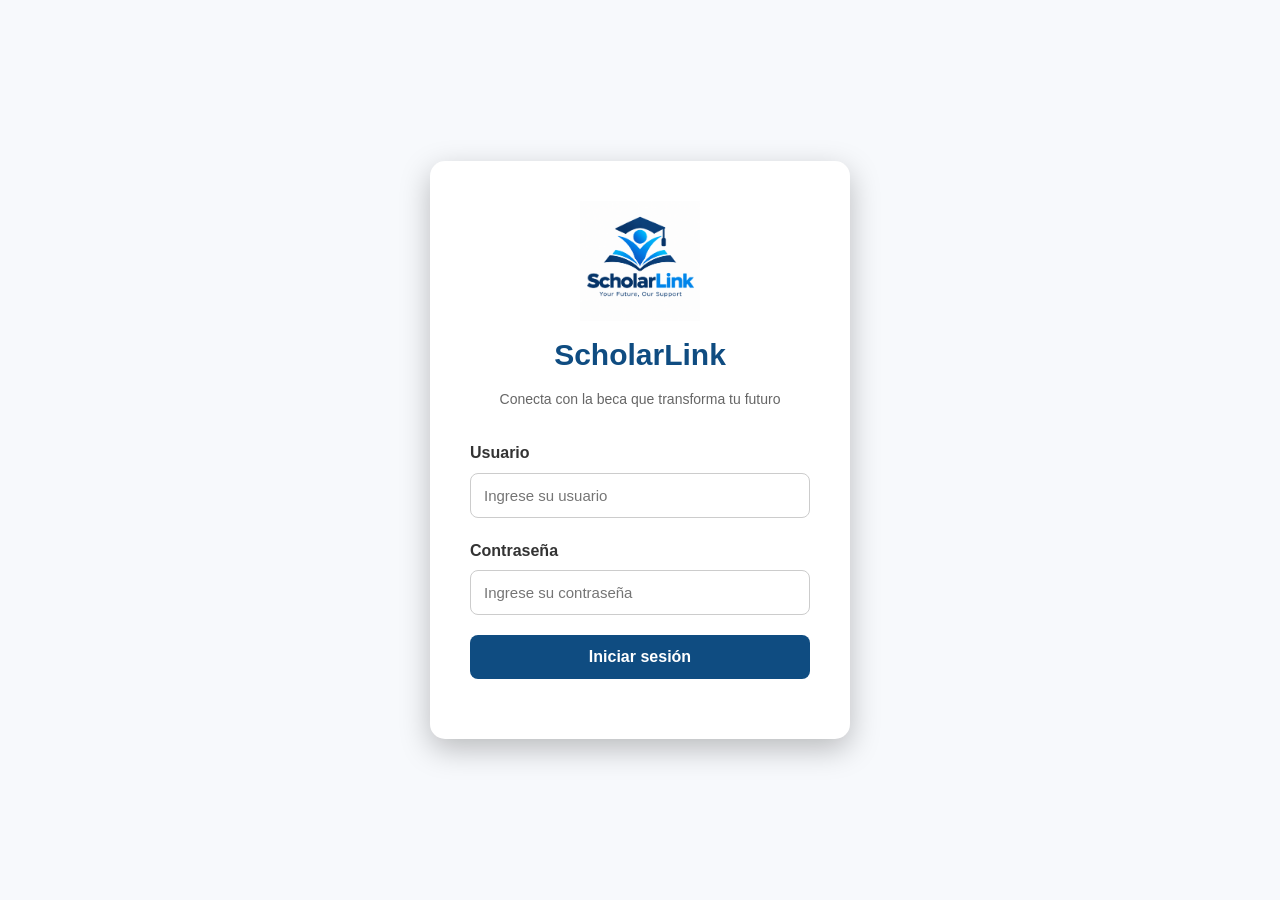
==== BECAS/gestion-becas/frontend/html/index.html @ 0f0da0cf "Agrego proyecto completo BECAS" ====
<!DOCTYPE html>
<html lang="es">
<head>
    <meta charset="UTF-8">
    <meta name="viewport" content="width=device-width, initial-scale=1.0">

    <title>ScholarLink - Inicio de Sesión</title>

    <link rel="stylesheet" href="../css/estilos.css">
</head>

<body>

    <div class="login-container">

        <div class="login-card">

            <!-- Logo de ScholarLink -->
            <div class="logo">
                <img
                    src="../img/logo-scholarlink.png"
                    alt="Logo de ScholarLink"
                >
            </div>

            <h1>ScholarLink</h1>

            <p class="subtitle">
                Conecta con la beca que transforma tu futuro
            </p>

            <form id="loginForm">

                <div class="form-group">
                    <label for="usuario">Usuario</label>

                    <input
                        type="text"
                        id="usuario"
                        placeholder="Ingrese su usuario"
                        required
                    >
                </div>

                <div class="form-group">
                    <label for="password">Contraseña</label>

                    <input
                        type="password"
                        id="password"
                        placeholder="Ingrese su contraseña"
                        required
                    >
                </div>

                <button type="submit" class="btn-primary">
                    Iniciar sesión
                </button>

            </form>

            <div id="mensaje"></div>

        </div>

    </div>

    <script src="../js/login.js"></script>

</body>
</html>
---- BECAS/gestion-becas/frontend/css/estilos.css ----
/* =====================================================
   CONFIGURACIÓN GENERAL
===================================================== */

* {
    margin: 0;
    padding: 0;
    box-sizing: border-box;
}

body {
    font-family: Arial, Helvetica, sans-serif;

    background: linear-gradient(
        135deg,
        #0f4c81,
        #1b75bb
    );

    min-height: 100vh;
}


/* =====================================================
   LOGIN
===================================================== */

.login-container {
    min-height: 100vh;

    display: flex;
    justify-content: center;
    align-items: center;

    padding: 20px;
}


/* =====================================================
   TARJETA DEL LOGIN
===================================================== */

.login-card {
    background-color: white;

    width: 100%;
    max-width: 420px;

    padding: 40px;

    border-radius: 15px;

    box-shadow:
        0 10px 30px rgba(0, 0, 0, 0.25);

    text-align: center;
}


/* =====================================================
   LOGO
===================================================== */

.logo {
    margin-bottom: 10px;
}

.logo img {
    width: 120px;
    height: 120px;

    object-fit: contain;

    display: block;

    margin: 0 auto;
}


/* =====================================================
   TÍTULO
===================================================== */

.login-card h1 {
    color: #0f4c81;

    margin-bottom: 10px;

    font-size: 30px;
}


/* =====================================================
   SUBTÍTULO
===================================================== */

.subtitle {
    color: #666;

    font-size: 14px;

    line-height: 1.5;

    margin-bottom: 30px;
}


/* =====================================================
   CAMPOS DEL FORMULARIO
===================================================== */

.form-group {
    text-align: left;

    margin-bottom: 20px;
}

.form-group label {
    display: block;

    margin-bottom: 7px;

    font-weight: bold;

    color: #333;
}

.form-group input {
    width: 100%;

    padding: 13px;

    border: 1px solid #ccc;

    border-radius: 8px;

    font-size: 15px;

    outline: none;

    transition: 0.3s;
}

.form-group input:focus {
    border-color: #1b75bb;

    box-shadow:
        0 0 5px rgba(27, 117, 187, 0.3);
}


/* =====================================================
   BOTÓN INICIAR SESIÓN
===================================================== */

.btn-primary {
    width: 100%;

    padding: 13px;

    border: none;

    border-radius: 8px;

    background-color: #0f4c81;

    color: white;

    font-size: 16px;

    font-weight: bold;

    cursor: pointer;

    transition: 0.3s;
}

.btn-primary:hover {
    background-color: #08385f;

    transform: translateY(-1px);
}


/* =====================================================
   MENSAJE
===================================================== */

#mensaje {
    margin-top: 20px;

    font-weight: bold;
}


/* =====================================================
   RESPONSIVE
===================================================== */

@media (max-width: 550px) {

    .login-container {
        padding: 15px;
    }

    .login-card {
        padding: 30px 25px;
    }

    .logo img {
        width: 100px;
        height: 100px;
    }

    .login-card h1 {
        font-size: 26px;
    }

    .subtitle {
        font-size: 13px;
    }
}


/* =====================================================
    SCHOLARLINK
   DISEÑO PRINCIPAL
===================================================== */


* {
    margin: 0;
    padding: 0;
    box-sizing: border-box;
}

html {
    scroll-behavior: smooth;
}

body {
    font-family: Arial, Helvetica, sans-serif;
    background: #f7f9fc;
    color: #1f2937;
    line-height: 1.6;
}

a {
    text-decoration: none;
    color: inherit;
}

button {
    font-family: inherit;
}



/* =====================================================
   NAVBAR
===================================================== */

.navbar {
    position: sticky;
    top: 0;
    z-index: 1000;

    background: white;

    border-bottom: 1px solid #e5e7eb;

    box-shadow: 0 2px 12px rgba(0, 0, 0, 0.05);
}

.navbar-contenido {
    width: 92%;
    max-width: 1250px;

    margin: auto;

    min-height: 76px;

    display: flex;
    align-items: center;
    justify-content: space-between;

    gap: 25px;
}



/* =====================================================
   LOGO SCHOLARLINK
===================================================== */

.logo-becatech {
    display: flex;
    align-items: center;

    gap: 8px;

    flex-shrink: 0;

    color: #173b5e;

    font-size: 21px;

    font-weight: normal;
}

.logo-becatech img {
    width: 35px;
    height: 35px;

    object-fit: contain;

    display: block;
}

.logo-becatech strong {
    color: #1261a0;
}



/* =====================================================
   MENÚ PRINCIPAL
===================================================== */

.menu-principal {
    display: flex;
    align-items: center;

    gap: 25px;
}

.menu-principal a {
    position: relative;

    padding: 26px 0;

    font-size: 14px;

    font-weight: 600;

    color: #4b5563;

    transition: color 0.3s;
}

.menu-principal a:hover,
.menu-principal a.activo {
    color: #1261a0;
}

.menu-principal a.activo::after {
    content: "";

    position: absolute;

    left: 0;
    right: 0;

    bottom: 17px;

    height: 3px;

    background: #1261a0;

    border-radius: 10px;
}



/* =====================================================
   USUARIO
===================================================== */

.usuario-menu {
    display: flex;
    align-items: center;

    gap: 12px;

    flex-shrink: 0;
}

.usuario-nombre {
    font-size: 14px;

    font-weight: bold;

    color: #374151;

    max-width: 140px;

    overflow: hidden;

    text-overflow: ellipsis;

    white-space: nowrap;
}

.btn-usuario {
    border: none;

    background: #eef5fb;

    color: #1261a0;

    padding: 9px 15px;

    border-radius: 8px;

    cursor: pointer;

    font-weight: bold;

    transition: 0.3s;
}

.btn-usuario:hover {
    background: #1261a0;

    color: white;
}



/* =====================================================
   HERO
===================================================== */

.hero {
    min-height: 530px;

    background:
        linear-gradient(
            110deg,
            #eaf5fb 0%,
            #f4fafc 55%,
            #dceff5 100%
        );

    display: flex;

    align-items: center;
}

.hero-contenido {
    width: 92%;
    max-width: 1250px;

    margin: auto;

    display: grid;

    grid-template-columns: 1.1fr 0.9fr;

    gap: 60px;

    align-items: center;
}



/* =====================================================
   HERO TEXTO
===================================================== */

.hero-texto {
    padding: 50px 0;
}

.etiqueta-hero {
    display: inline-block;

    background: white;

    color: #1261a0;

    padding: 8px 15px;

    border-radius: 30px;

    font-size: 13px;

    font-weight: bold;

    margin-bottom: 20px;

    box-shadow:
        0 4px 15px rgba(0, 0, 0, 0.05);
}

.hero h1 {
    font-size: clamp(42px, 5vw, 68px);

    line-height: 1.08;

    color: #173b5e;

    margin-bottom: 22px;
}

.hero h1 span {
    color: #138a72;
}

.hero p {
    max-width: 650px;

    color: #536577;

    font-size: 18px;

    margin-bottom: 30px;
}



/* =====================================================
   BOTONES DEL HERO
===================================================== */

.hero-botones {
    display: flex;

    gap: 15px;

    flex-wrap: wrap;
}

.btn-principal {
    display: inline-block;

    padding: 13px 23px;

    border-radius: 8px;

    background: #1261a0;

    color: white;

    font-weight: bold;

    transition: 0.3s;
}

.btn-principal:hover {
    background: #0d4777;

    transform: translateY(-2px);
}

.btn-secundario {
    display: inline-block;

    padding: 13px 23px;

    border-radius: 8px;

    background: white;

    border: 1px solid #1261a0;

    color: #1261a0;

    font-weight: bold;

    transition: 0.3s;
}

.btn-secundario:hover {
    background: #1261a0;

    color: white;
}

/* =========================================================
   BOTÓN VER CONVOCATORIAS
   ========================================================= */

.btn-ver-convocatorias {
    display: inline-flex;
    align-items: center;
    justify-content: center;

    min-width: 210px;
    padding: 14px 25px;

    background: #0797c4;
    color: #ffffff;

    border: 2px solid #0797c4;
    border-radius: 9px;

    text-decoration: none;

    font-size: 16px;
    font-weight: 700;

    cursor: pointer;

    transition: all 0.3s ease;
}

.btn-ver-convocatorias:hover {
    background: #05789d;
    border-color: #05789d;

    transform: translateY(-2px);

    box-shadow: 0 6px 15px rgba(7, 151, 196, 0.25);
}

.btn-ver-convocatorias:active {
    transform: translateY(0);
}


/* =====================================================
   HERO IMAGEN
===================================================== */

.hero-imagen {
    min-height: 390px;

    border-radius: 30px;

    background:
        linear-gradient(
            135deg,
            #1261a0,
            #138a72
        );

    position: relative;

    display: flex;

    align-items: flex-end;

    justify-content: center;

    overflow: hidden;

    box-shadow:
        0 25px 50px rgba(18, 97, 160, 0.2);
}



/* Decoración */

.hero-imagen::before {
    content: "🎓";

    position: absolute;

    top: 35px;

    left: 50%;

    transform: translateX(-50%);

    font-size: 120px;

    opacity: 0.95;
}

.hero-imagen::after {
    content: "";

    position: absolute;

    width: 300px;

    height: 300px;

    border-radius: 50%;

    border: 40px solid rgba(255,255,255,0.1);

    top: -120px;

    right: -100px;
}



/* =====================================================
   TARJETA DEL HERO
===================================================== */

.hero-tarjeta {
    position: relative;

    z-index: 2;

    width: 80%;

    margin-bottom: 30px;

    padding: 22px;

    background: rgba(255,255,255,0.96);

    border-radius: 15px;

    box-shadow:
        0 10px 30px rgba(0,0,0,0.15);

    text-align: center;
}



/* LOGO DEL HERO */

.hero-tarjeta img {
    width: 60px;

    height: 60px;

    object-fit: contain;

    display: block;

    margin: 0 auto 10px;
}

.hero-tarjeta h3 {
    color: #173b5e;

    margin: 5px 0;
}

.hero-tarjeta p {
    font-size: 14px;

    margin: 0;

    color: #667085;
}



/* =====================================================
   ESTADÍSTICAS
===================================================== */

.estadisticas {
    background: white;

    width: 92%;

    max-width: 1100px;

    margin: -35px auto 0;

    position: relative;

    z-index: 10;

    border-radius: 15px;

    box-shadow:
        0 10px 35px rgba(0,0,0,0.08);

    display: grid;

    grid-template-columns:
        repeat(4, 1fr);

    padding: 28px;
}

.estadistica {
    text-align: center;

    border-right:
        1px solid #e5e7eb;
}

.estadistica:last-child {
    border-right: none;
}

.estadistica strong {
    display: block;

    font-size: 28px;

    color: #1261a0;
}

.estadistica span {
    color: #667085;

    font-size: 13px;
}



/* =====================================================
   SECCIONES
===================================================== */

.seccion {
    width: 92%;

    max-width: 1250px;

    margin: auto;

    padding: 90px 0;
}

.seccion-clara {
    max-width: none;

    width: 100%;

    padding-left: 4%;
    padding-right: 4%;

    background: #eef6fa;
}

.encabezado-seccion {
    text-align: center;

    max-width: 700px;

    margin: 0 auto 45px;
}

.etiqueta-seccion {
    color: #138a72;

    font-size: 12px;

    font-weight: bold;

    letter-spacing: 1.5px;
}

.encabezado-seccion h2 {
    color: #173b5e;

    font-size: 38px;

    margin: 8px 0 12px;
}

.encabezado-seccion p {
    color: #667085;
}



/* =====================================================
   TARJETAS DE BECAS
===================================================== */

.becas-grid {
    display: grid;

    grid-template-columns:
        repeat(3, 1fr);

    gap: 25px;
}

.beca-card {
    background: white;

    border-radius: 16px;

    overflow: hidden;

    box-shadow:
        0 8px 30px rgba(0,0,0,0.07);

    transition:
        transform 0.3s,
        box-shadow 0.3s;
}

.beca-card:hover {
    transform: translateY(-7px);

    box-shadow:
        0 15px 40px rgba(0,0,0,0.12);
}



/* =====================================================
   IMAGEN DE LAS BECAS
===================================================== */

.beca-imagen {
    height: 190px;

    display: flex;

    align-items: center;

    justify-content: center;

    position: relative;

    overflow: hidden;
}

.beca-academica {
    background:
        linear-gradient(
            135deg,
            #1261a0,
            #4fa3d1
        );
}

.beca-tecnologia {
    background:
        linear-gradient(
            135deg,
            #138a72,
            #55b89e
        );
}

.beca-deportiva {
    background:
        linear-gradient(
            135deg,
            #6c63a8,
            #9d96d1
        );
}

.beca-social {
    background:
        linear-gradient(
            135deg,
            #2878a7,
            #65b5d5
        );
}

.icono-beca {
    font-size: 80px;

    filter:
        drop-shadow(
            0 8px 8px rgba(0,0,0,0.15)
        );
}

.badge {
    position: absolute;

    top: 15px;

    right: 15px;

    background: white;

    color: #1261a0;

    padding: 5px 10px;

    border-radius: 20px;

    font-size: 11px;

    font-weight: bold;
}



/* =====================================================
   CONTENIDO DE BECAS
===================================================== */

.beca-contenido {
    padding: 25px;
}

.categoria {
    color: #138a72;

    font-size: 12px;

    font-weight: bold;

    text-transform: uppercase;
}

.beca-contenido h3 {
    color: #173b5e;

    font-size: 21px;

    margin: 8px 0;
}

.beca-contenido p {
    color: #667085;

    font-size: 14px;

    margin-bottom: 18px;
}

.beca-info {
    display: flex;

    flex-direction: column;

    gap: 7px;

    padding: 15px 0;

    border-top:
        1px solid #eee;

    border-bottom:
        1px solid #eee;

    margin-bottom: 18px;

    font-size: 13px;

    color: #596579;
}



/* BOTÓN DE CADA BECA */

.btn-beca {
    width: 100%;

    border: none;

    text-align: center;

    padding: 11px;

    border-radius: 8px;

    background: #1261a0;

    color: white;

    font-weight: bold;

    font-size: 14px;

    cursor: pointer;

    transition: 0.3s;
}

.btn-beca:hover {
    background: #0d4777;

    transform: translateY(-1px);
}



/* =====================================================
   PASOS
===================================================== */

.pasos-grid {
    max-width: 1100px;

    margin: auto;

    display: grid;

    grid-template-columns:
        repeat(4, 1fr);

    gap: 25px;
}

.paso {
    position: relative;

    text-align: center;

    background: white;

    padding: 30px 20px;

    border-radius: 15px;

    box-shadow:
        0 5px 20px rgba(0,0,0,0.05);
}



/* NÚMERO DEL PASO */

.paso-numero {
    position: absolute;

    top: -13px;

    left: 50%;

    transform:
        translateX(-50%);

    width: 30px;

    height: 30px;

    border-radius: 50%;

    background: #1261a0;

    color: white;

    display: flex;

    align-items: center;

    justify-content: center;

    font-weight: bold;

    font-size: 13px;
}

.paso h3 {
    color: #173b5e;

    margin-bottom: 8px;
}

.paso p {
    color: #667085;

    font-size: 14px;
}



/* =====================================================
   REQUISITOS
===================================================== */

.requisitos-contenido {
    max-width: 1100px;

    margin: auto;

    display: grid;

    grid-template-columns:
        1fr 0.7fr;

    gap: 60px;

    align-items: center;
}

.requisitos-lista {
    display: flex;

    flex-direction: column;

    gap: 18px;
}

.requisito {
    display: flex;

    align-items: center;

    gap: 20px;

    background: white;

    padding: 20px;

    border-radius: 14px;

    box-shadow:
        0 5px 20px rgba(0,0,0,0.05);
}

.requisito > span {
    width: 45px;

    height: 45px;

    min-width: 45px;

    display: flex;

    align-items: center;

    justify-content: center;

    border-radius: 12px;

    background: #eaf5fb;

    color: #138a72;

    font-size: 22px;

    font-weight: bold;
}

.requisito p {
    color: #667085;

    font-size: 14px;
}



/* TARJETA DE REQUISITOS */

.requisitos-tarjeta {
    background:
        linear-gradient(
            135deg,
            #1261a0,
            #138a72
        );

    color: white;

    padding: 45px 30px;

    border-radius: 20px;

    text-align: center;

    box-shadow:
        0 15px 35px rgba(18,97,160,0.18);
}

.requisitos-icono {
    font-size: 55px;

    margin-bottom: 15px;
}

.requisitos-tarjeta h3 {
    font-size: 24px;

    margin-bottom: 12px;
}

.requisitos-tarjeta p {
    color: #e8f5fa;

    font-size: 14px;
}



/* =====================================================
   FAQ
===================================================== */

.faq {
    max-width: 850px;

    margin: auto;
}

.faq details {
    background: white;

    margin-bottom: 12px;

    border-radius: 10px;

    padding: 20px 25px;

    box-shadow:
        0 3px 15px rgba(0,0,0,0.04);
}

.faq summary {
    cursor: pointer;

    font-weight: bold;

    color: #173b5e;

    font-size: 16px;
}

.faq details p {
    color: #667085;

    margin-top: 15px;

    font-size: 14px;
}



/* =====================================================
   FOOTER
===================================================== */

.footer {
    background: #123b5e;

    color: white;

    padding: 45px 0 25px;
}

.footer-contenido {
    width: 92%;

    max-width: 1250px;

    margin: auto;

    display: flex;

    align-items: center;

    justify-content: space-between;

    gap: 30px;

    padding-bottom: 25px;
}



/* LOGO DEL FOOTER */

.footer-logo {
    display: flex;

    align-items: center;

    gap: 12px;
}

.footer-logo img {
    width: 42px;

    height: 42px;

    object-fit: contain;
}

.footer-logo h3 {
    color: white;

    font-size: 22px;

    margin: 0;
}

.footer-logo p {
    margin-top: 3px;

    color: #c7d8e7;

    font-size: 13px;
}

.footer-info {
    text-align: right;
}

.footer-info p {
    color: #c7d8e7;

    font-size: 13px;
}



/* =====================================================
   RESPONSIVE - TABLET
===================================================== */

@media (max-width: 1050px) {

    .navbar-contenido {
        gap: 15px;
    }

    .menu-principal {
        gap: 14px;
    }

    .menu-principal a {
        font-size: 13px;
    }

    .hero-contenido {
        gap: 30px;
    }

}



/* =====================================================
   RESPONSIVE - TABLET PEQUEÑA
===================================================== */

@media (max-width: 850px) {

    .navbar-contenido {
        flex-wrap: wrap;

        padding: 15px 0;
    }

    .menu-principal {
        order: 3;

        width: 100%;

        overflow-x: auto;

        justify-content: center;

        padding-bottom: 3px;
    }

    .menu-principal a {
        padding: 8px 0;

        white-space: nowrap;
    }

    .menu-principal a.activo::after {
        bottom: 0;
    }


    /* HERO */

    .hero-contenido {
        grid-template-columns: 1fr;
    }

    .hero-texto {
        text-align: center;
    }

    .hero p {
        margin-left: auto;
        margin-right: auto;
    }

    .hero-botones {
        justify-content: center;
    }

    .hero-imagen {
        min-height: 320px;

        margin-bottom: 30px;
    }


    /* ESTADÍSTICAS */

    .estadisticas {
        grid-template-columns:
            repeat(2, 1fr);

        gap: 20px;
    }

    .estadistica {
        border-right: none;
    }


    /* BECAS */

    .becas-grid {
        grid-template-columns:
            repeat(2, 1fr);
    }


    /* PASOS */

    .pasos-grid {
        grid-template-columns:
            repeat(2, 1fr);
    }


    /* REQUISITOS */

    .requisitos-contenido {
        grid-template-columns: 1fr;
    }

}



/* =====================================================
   RESPONSIVE - CELULAR
===================================================== */

@media (max-width: 550px) {

    .navbar-contenido {
        width: 90%;

        gap: 12px;
    }


    /* LOGO PEQUEÑO */

    .logo-becatech {
        font-size: 19px;
    }

    .logo-becatech img {
        width: 30px;

        height: 30px;
    }


    /* USUARIO */

    .usuario-nombre {
        display: none;
    }

    .btn-usuario {
        padding: 8px 11px;

        font-size: 12px;
    }


    /* MENÚ */

    .menu-principal {
        justify-content: flex-start;

        gap: 18px;
    }


    /* HERO */

    .hero {
        min-height: auto;
    }

    .hero-texto {
        padding: 55px 0 30px;
    }

    .hero h1 {
        font-size: 42px;
    }

    .hero p {
        font-size: 16px;
    }

    .hero-imagen {
        min-height: 280px;

        margin-bottom: 30px;
    }

    .hero-imagen::before {
        font-size: 90px;

        top: 30px;
    }


    /* LOGO HERO */

    .hero-tarjeta img {
        width: 50px;

        height: 50px;
    }


    /* ESTADÍSTICAS */

    .estadisticas {
        grid-template-columns:
            1fr 1fr;

        width: 90%;

        padding: 20px 10px;
    }

    .estadistica strong {
        font-size: 22px;
    }

    .estadistica span {
        font-size: 11px;
    }


    /* SECCIONES */

    .seccion {
        padding: 60px 0;
    }

    .seccion-clara {
        padding-left: 5%;

        padding-right: 5%;
    }

    .encabezado-seccion h2 {
        font-size: 30px;
    }


    /* BECAS */

    .becas-grid {
        grid-template-columns: 1fr;
    }


    /* PASOS */

    .pasos-grid {
        grid-template-columns: 1fr;
    }


    /* REQUISITOS */

    .requisitos-tarjeta {
        padding: 35px 25px;
    }


    /* FOOTER */

    .footer-contenido {
        flex-direction: column;

        text-align: center;
    }

    .footer-logo {
        justify-content: center;
    }

    .footer-info {
        text-align: center;
    }

}



/* =====================================================
   CELULAR MUY PEQUEÑO
===================================================== */

@media (max-width: 380px) {

    .logo-becatech span {
        font-size: 17px;
    }

    .logo-becatech img {
        width: 27px;

        height: 27px;
    }

    .btn-usuario {
        font-size: 11px;

        padding: 7px 9px;
    }

    .hero h1 {
        font-size: 36px;
    }

}

/* =========================================================
   SCHOLARLINK
   MÓDULO DE CONVOCATORIAS
   ========================================================= */

/* =========================================================
   ENCABEZADO
   ========================================================= */

.navbar {
    width: 100%;
    min-height: 70px;
    padding: 10px 35px;

    background: #ffffff;

    display: flex;
    align-items: center;
    justify-content: space-between;

    gap: 25px;

    border-bottom: 1px solid #dceff5;

    box-shadow: 0 3px 12px rgba(0, 0, 0, 0.08);

    position: relative;
    z-index: 1000;
}


/* =========================================================
   LOGO
   ========================================================= */

.logo-becatech {
    display: flex;
    align-items: center;

    gap: 10px;

    text-decoration: none;

    color: #087ea4;

    white-space: nowrap;
}

.logo-becatech img {
    width: 48px;
    height: 48px;

    object-fit: contain;

    display: block;
}

.logo-becatech span {
    font-size: 25px;
    font-weight: 500;

    color: #087ea4;
}

.logo-becatech span strong {
    color: #087ea4;
    font-weight: 700;
}


/* =========================================================
   MENÚ
   ========================================================= */

.menu {
    display: flex;
    align-items: center;
    justify-content: center;

    gap: 8px;

    flex: 1;
}

.menu a {
    display: inline-flex;
    align-items: center;

    padding: 10px 14px;

    color: #304b58;

    text-decoration: none;

    font-size: 15px;
    font-weight: 500;

    border-radius: 8px;

    transition: 0.3s ease;
}

.menu a:hover {
    background: #e8f7fc;
    color: #087ea4;
}

.menu a.activo {
    background: #e8f7fc;
    color: #087ea4;

    font-weight: 700;
}


/* =========================================================
   USUARIO
   ========================================================= */

.usuario-menu {
    display: flex;
    align-items: center;

    gap: 12px;

    white-space: nowrap;
}

.usuario-menu span {
    color: #31545f;

    font-size: 14px;
    font-weight: 600;
}

.btn-salir {
    border: none;

    padding: 9px 16px;

    border-radius: 8px;

    background: #0797c4;

    color: white;

    font-size: 14px;
    font-weight: 600;

    cursor: pointer;

    transition: 0.3s ease;
}

.btn-salir:hover {
    background: #05789d;
    transform: translateY(-1px);
}


/* =========================================================
   ENCABEZADO DE CONVOCATORIAS
   ========================================================= */

.convocatorias-header {
    width: 100%;

    padding: 55px 25px;

    background: linear-gradient(
        135deg,
        #e8f8ff 0%,
        #f7fcff 50%,
        #ffffff 100%
    );

    text-align: center;

    border-bottom: 1px solid #e0f1f6;
}

.convocatorias-header h1 {
    margin: 0 0 12px;

    color: #087ea4;

    font-size: 42px;
    font-weight: 700;

    line-height: 1.2;
}

.convocatorias-header p {
    max-width: 700px;

    margin: 0 auto;

    color: #5d7078;

    font-size: 16px;

    line-height: 1.6;
}


/* =========================================================
   CONTENIDO
   ========================================================= */

.convocatorias-container {
    width: 92%;
    max-width: 1200px;

    margin: 40px auto 70px;
}


/* =========================================================
   ADAPTACIÓN PARA TABLET
   ========================================================= */

@media (max-width: 900px) {

    .navbar {
        padding: 10px 20px;

        flex-wrap: wrap;
    }

    .logo-becatech {
        flex: 1;
    }

    .menu {
        order: 3;

        width: 100%;

        flex: none;

        justify-content: center;

        border-top: 1px solid #e5f1f5;

        padding-top: 8px;
    }

    .usuario-menu {
        margin-left: auto;
    }
}


/* =========================================================
   ADAPTACIÓN PARA CELULAR
   ========================================================= */

@media (max-width: 600px) {

    .navbar {
        padding: 12px 15px;

        gap: 10px;
    }

    .logo-becatech img {
        width: 42px;
        height: 42px;
    }

    .logo-becatech span {
        font-size: 21px;
    }

    .usuario-menu {
        gap: 6px;
    }

    .usuario-menu span {
        display: none;
    }

    .btn-salir {
        padding: 8px 11px;

        font-size: 12px;
    }

    .menu {
        gap: 2px;

        overflow-x: auto;

        justify-content: flex-start;
    }

    .menu a {
        padding: 8px 9px;

        font-size: 13px;

        white-space: nowrap;
    }

    .convocatorias-header {
        padding: 40px 18px;
    }

    .convocatorias-header h1 {
        font-size: 32px;
    }

    .convocatorias-header p {
        font-size: 14px;
    }
}


/* =========================================================
   CONTENEDOR
   ========================================================= */

.convocatorias-container {
    width: 92%;
    max-width: 1200px;
    margin: 40px auto 70px;
}


/* =========================================================
   FILTROS
   ========================================================= */

.convocatorias-container .filtros {
    display: grid;
    grid-template-columns: 2fr 1fr 1fr;
    gap: 20px;

    background: #ffffff;
    padding: 25px;

    border-radius: 16px;

    box-shadow:
        0 5px 20px rgba(0, 0, 0, 0.07);

    margin-bottom: 35px;
}

.convocatorias-container .filtro-grupo {
    display: flex;
    flex-direction: column;
    gap: 8px;
}

.convocatorias-container .filtro-grupo label {
    color: #31545f;
    font-size: 14px;
    font-weight: bold;
}

.convocatorias-container .filtro-grupo input,
.convocatorias-container .filtro-grupo select {
    width: 100%;
    height: 46px;

    padding: 0 14px;

    border: 1px solid #c9e4ec;
    border-radius: 9px;

    background: #ffffff;
    color: #405b63;

    font-size: 14px;

    outline: none;

    transition: 0.3s;
}

.convocatorias-container .filtro-grupo input:focus,
.convocatorias-container .filtro-grupo select:focus {
    border-color: #19a8d1;

    box-shadow:
        0 0 0 3px rgba(25, 168, 209, 0.12);
}


/* =========================================================
   INFORMACIÓN DE RESULTADOS
   ========================================================= */

.convocatorias-info {
    display: flex;
    align-items: center;
    justify-content: space-between;

    gap: 20px;

    margin-bottom: 25px;
}

.convocatorias-info h2 {
    margin: 0;

    color: #173b5e;

    font-size: 27px;
}

.convocatorias-info span {
    color: #71858b;
    font-size: 14px;
}


/* =========================================================
   GRID
   ========================================================= */

.convocatorias-grid {
    width: 100%;

    display: grid;

    grid-template-columns:
        repeat(2, minmax(0, 1fr));

    gap: 25px;

    align-items: stretch;
}


/* =========================================================
   TARJETA DE CONVOCATORIA
   ========================================================= */

.convocatorias-grid .convocatoria-card {
    width: 100%;
    min-width: 0;

    background: #ffffff;

    border: 1px solid #e3f2f7;

    border-radius: 16px;

    padding: 25px;

    box-shadow:
        0 5px 20px rgba(0, 0, 0, 0.07);

    display: flex;
    flex-direction: column;

    transition:
        transform 0.3s ease,
        box-shadow 0.3s ease;
}

.convocatorias-grid .convocatoria-card:hover {
    transform: translateY(-5px);

    box-shadow:
        0 12px 30px rgba(0, 0, 0, 0.11);
}


/* =========================================================
   PARTE SUPERIOR
   ========================================================= */

.convocatoria-superior {
    width: 100%;

    display: flex;
    align-items: center;
    justify-content: space-between;

    gap: 10px;

    margin-bottom: 18px;
}

.convocatoria-card .etiqueta,
.convocatoria-card .categoria {
    display: inline-flex;
    align-items: center;
    justify-content: center;

    padding: 6px 11px;

    border-radius: 20px;

    font-size: 11px;
    font-weight: bold;

    white-space: nowrap;
}


/* =========================================================
   ESTADOS
   ========================================================= */

.convocatoria-card .etiqueta.abierta {
    background: #dff7e8;
    color: #198754;
}

.convocatoria-card .etiqueta.proxima {
    background: #fff3cd;
    color: #996c00;
}

.convocatoria-card .etiqueta.cerrada {
    background: #f8d7da;
    color: #842029;
}


/* =========================================================
   CATEGORÍA
   ========================================================= */

.convocatoria-card .categoria {
    background: #e8f7fc;
    color: #087ea4;
}


/* =========================================================
   TÍTULO
   ========================================================= */

.convocatoria-card h3 {
    color: #173b5e;

    font-size: 22px;

    line-height: 1.3;

    margin: 0 0 8px;
}


/* =========================================================
   INSTITUCIÓN
   ========================================================= */

.convocatoria-card .institucion {
    color: #0785ad;

    font-size: 14px;
    font-weight: bold;

    margin-bottom: 10px;
}


/* =========================================================
   DESCRIPCIÓN
   ========================================================= */

.convocatoria-card > p:not(.institucion) {
    color: #687b81;

    font-size: 14px;

    line-height: 1.6;

    margin-bottom: 5px;
}


/* =========================================================
   FECHAS
   ========================================================= */

.datos-convocatoria {
    width: 100%;

    display: grid;

    grid-template-columns: 1fr 1fr;

    gap: 15px;

    background: #f5fbfd;

    padding: 15px;

    border-radius: 10px;

    margin: 20px 0;
}

.datos-convocatoria div {
    display: flex;
    flex-direction: column;

    gap: 4px;
}

.datos-convocatoria strong {
    color: #42616a;

    font-size: 12px;
}

.datos-convocatoria span {
    color: #687b81;

    font-size: 14px;
}


/* =========================================================
   BENEFICIO
   ========================================================= */

.convocatoria-card .beneficio {
    display: inline-flex;
    align-items: center;

    width: fit-content;

    color: #087ea4;

    background: #e8f7fc;

    padding: 8px 12px;

    border-radius: 8px;

    font-size: 13px;
    font-weight: bold;

    margin-bottom: 18px;
}


/* =========================================================
   BOTÓN
   ========================================================= */

.convocatoria-card .btn-beca {
    width: 100%;

    margin-top: auto;

    padding: 13px;

    border: none;
    border-radius: 8px;

    background: #0797c4;

    color: #ffffff;

    font-size: 15px;
    font-weight: bold;

    cursor: pointer;

    transition:
        background 0.3s,
        transform 0.3s;
}

.convocatoria-card .btn-beca:hover {
    background: #05789d;

    transform: translateY(-1px);
}


/* =========================================================
   MODAL
   ========================================================= */

#modalDetalles.modal {
    display: none;

    position: fixed;

    inset: 0;

    z-index: 9999;

    width: 100%;
    height: 100%;

    padding: 20px;

    background: rgba(0, 40, 55, 0.60);

    align-items: center;
    justify-content: center;
}

#modalDetalles .modal-contenido {
    position: relative;

    width: 100%;
    max-width: 650px;

    max-height: 85vh;

    overflow-y: auto;

    background: #ffffff;

    border-radius: 18px;

    padding: 35px;

    box-shadow:
        0 15px 40px rgba(0, 0, 0, 0.25);

    animation: aparecerModal 0.25s ease;
}

@keyframes aparecerModal {

    from {
        opacity: 0;
        transform: translateY(-20px) scale(0.97);
    }

    to {
        opacity: 1;
        transform: translateY(0) scale(1);
    }

}


/* =========================================================
   CERRAR MODAL
   ========================================================= */

.cerrar-modal {
    position: absolute;

    top: 10px;
    right: 15px;

    width: 40px;
    height: 40px;

    border: none;

    background: transparent;

    color: #789;

    font-size: 32px;

    line-height: 1;

    cursor: pointer;
}

.cerrar-modal:hover {
    color: #087ea4;
}


/* =========================================================
   CONTENIDO MODAL
   ========================================================= */

.modal-etiqueta {
    display: inline-block;

    background: #e8f7fc;

    color: #0785ad;

    padding: 7px 12px;

    border-radius: 20px;

    font-size: 13px;

    font-weight: bold;
}

.modal-contenido h2 {
    color: #173b5e;

    font-size: 28px;

    margin: 15px 0;
}

.modal-contenido h3 {
    color: #0785ad;

    margin-top: 25px;
    margin-bottom: 10px;
}

.modal-contenido p,
.modal-contenido li {
    color: #61747a;

    font-size: 14px;

    line-height: 1.6;
}

.modal-contenido ul {
    padding-left: 20px;
}

.modal-contenido li {
    margin-bottom: 7px;
}


/* =========================================================
   BOTÓN POSTULAR
   ========================================================= */

.btn-postular {
    width: 100%;

    margin-top: 25px;

    padding: 14px;

    border: none;

    border-radius: 8px;

    background: #0797c4;

    color: white;

    font-size: 16px;

    font-weight: bold;

    cursor: pointer;

    transition: 0.3s;
}

.btn-postular:hover {
    background: #05789d;
}


/* =========================================================
   OCULTAR TARJETAS FILTRADAS
   ========================================================= */

.convocatoria-card.oculta {
    display: none !important;
}


/* =========================================================
   TABLET
   ========================================================= */

@media (max-width: 900px) {

    .convocatorias-container {
        width: 90%;
    }

    .convocatorias-container .filtros {
        grid-template-columns: 1fr 1fr;
    }

    .convocatorias-container .filtro-grupo:first-child {
        grid-column: 1 / -1;
    }

    .convocatorias-grid {
        grid-template-columns: 1fr;
    }

}


/* =========================================================
   CELULAR
   ========================================================= */

@media (max-width: 600px) {

    .convocatorias-header {
        padding: 45px 20px;
    }

    .convocatorias-header h1 {
        font-size: 32px;
    }

    .convocatorias-header p {
        font-size: 15px;
    }

    .convocatorias-container {
        width: 92%;
        margin: 30px auto 50px;
    }

    .convocatorias-container .filtros {
        grid-template-columns: 1fr;

        padding: 20px;

        gap: 15px;
    }

    .convocatorias-container .filtro-grupo:first-child {
        grid-column: auto;
    }

    .convocatorias-info {
        flex-direction: column;

        align-items: flex-start;

        gap: 7px;
    }

    .convocatorias-info h2 {
        font-size: 23px;
    }

    .convocatoria-superior {
        flex-direction: column;

        align-items: flex-start;
    }

    .convocatoria-card h3 {
        font-size: 20px;
    }

    .datos-convocatoria {
        grid-template-columns: 1fr;
    }

    #modalDetalles.modal {
        padding: 12px;
    }

    #modalDetalles .modal-contenido {
        max-height: 90vh;

        padding: 28px 20px;
    }

    .modal-contenido h2 {
        font-size: 23px;
    }

}


/* =========================================================
   CELULAR PEQUEÑO
   ========================================================= */

@media (max-width: 400px) {

    .convocatoria-card {
        padding: 20px;
    }

    .convocatoria-card h3 {
        font-size: 19px;
    }

    .convocatoria-card .etiqueta,
    .convocatoria-card .categoria {
        font-size: 10px;

        padding: 5px 8px;
    }

    #modalDetalles .modal-contenido {
        padding: 25px 16px;
    }

}
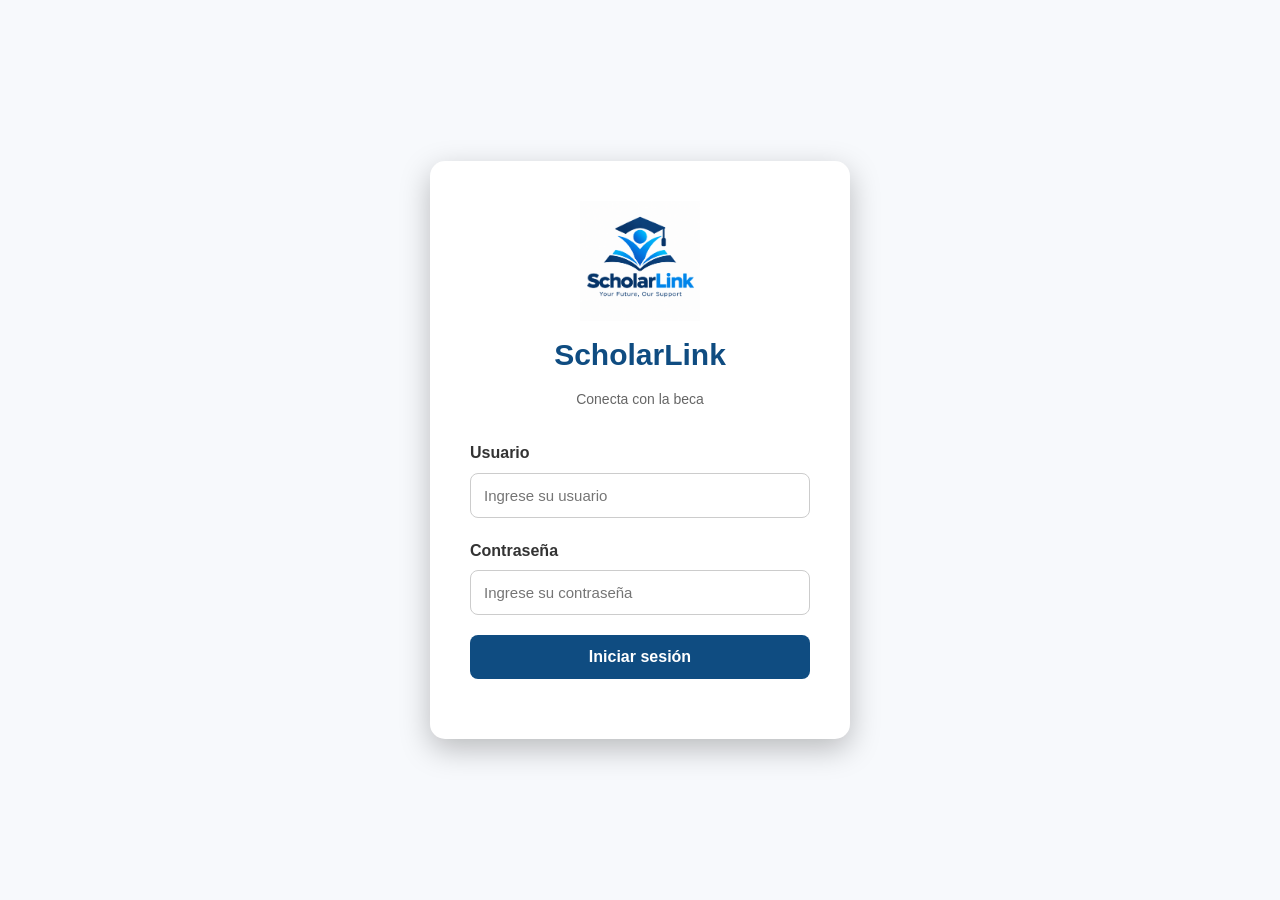
==== commit 7765aec5: "Update index.html" ====
--- a/BECAS/gestion-becas/frontend/html/index.html
+++ b/BECAS/gestion-becas/frontend/html/index.html
@@ -26,14 +26,13 @@
             <h1>ScholarLink</h1>
 
             <p class="subtitle">
-                Conecta con la beca que transforma tu futuro
+                Conecta con la beca 
             </p>
 
             <form id="loginForm">
 
                 <div class="form-group">
                     <label for="usuario">Usuario</label>
-
                     <input
                         type="text"
                         id="usuario"
@@ -44,7 +43,6 @@
 
                 <div class="form-group">
                     <label for="password">Contraseña</label>
-
                     <input
                         type="password"
                         id="password"
@@ -65,6 +63,7 @@
 
     </div>
 
+    <!-- Script para gestionar la validación del inicio de sesión -->
     <script src="../js/login.js"></script>
 
 </body>
